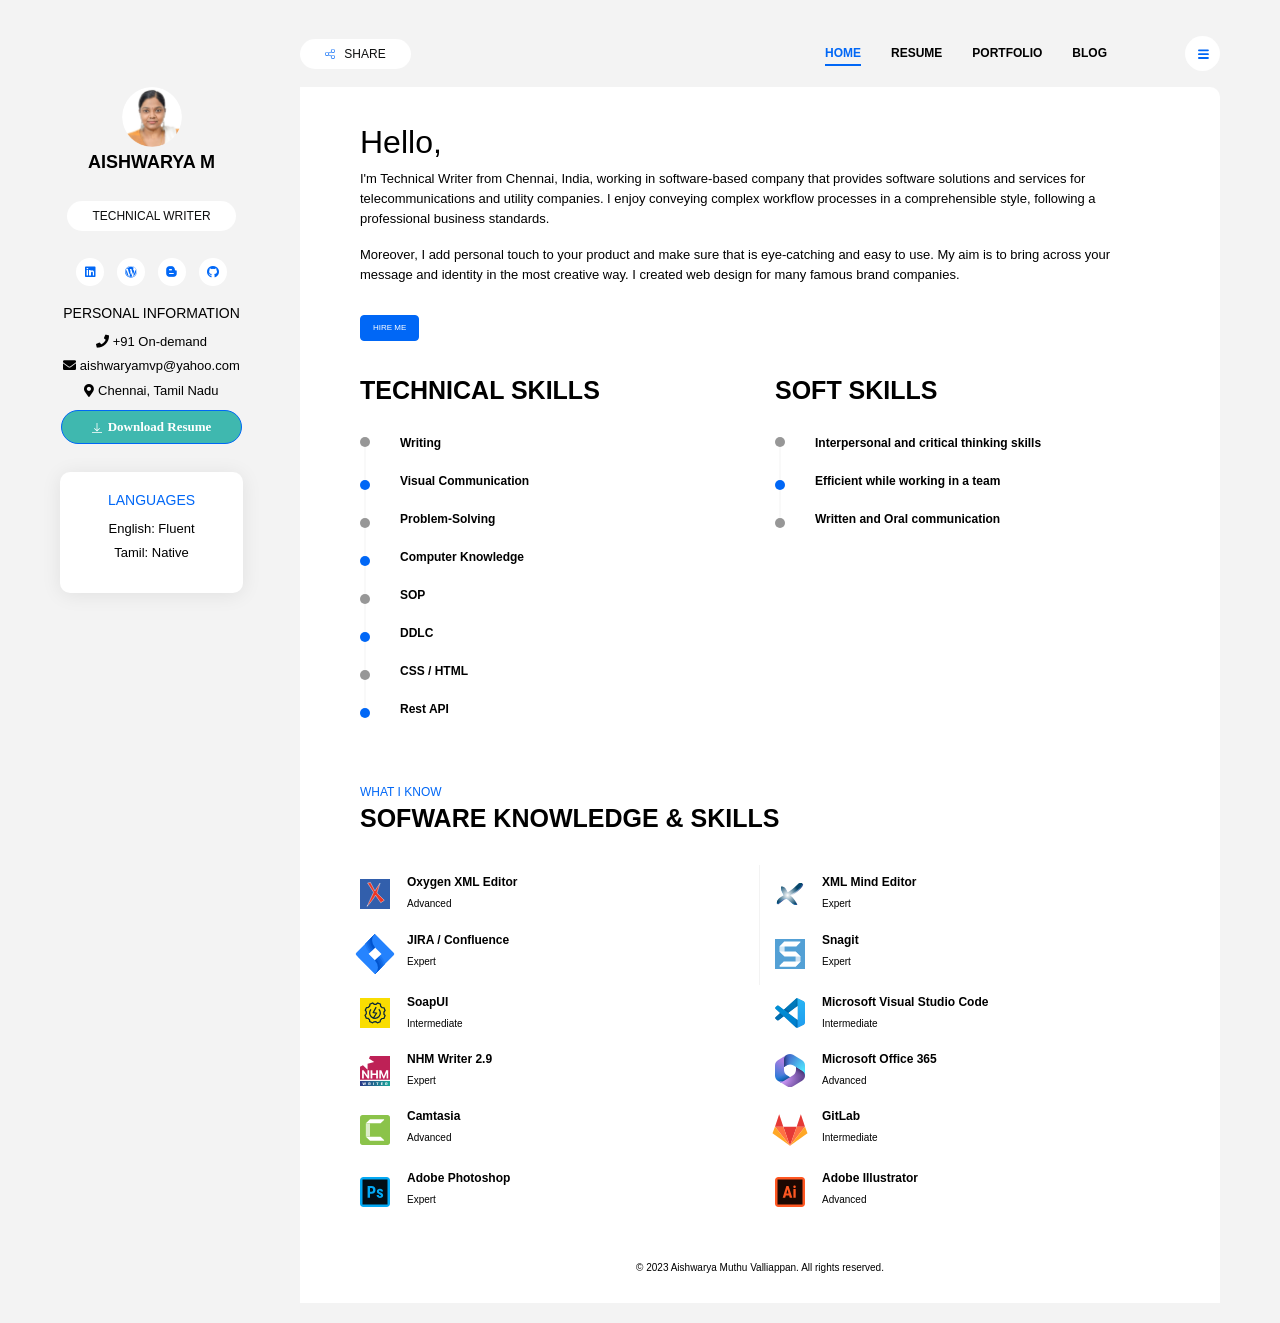
==== Portfolio/resume_template/index.html @ 8da17300 "Live Resume: Version 01 Dated 19th June 2023" ====
<!DOCTYPE html>
<html lang="en">

<head>
    <meta charset="UTF-8">
    <meta name="viewport" content="width=device-width, initial-scale=1.0">
    <meta http-equiv="X-UA-Compatible" content="ie=edge">
    <title>Live Resume :: Home</title>
    <link href="https://fonts.googleapis.com/css?family=Mukta:300,400,500,600,700&display=swap" rel="stylesheet">
    <link rel="stylesheet" href="assets/vendors/@fortawesome/fontawesome-free/css/all.min.css">
    <link rel="stylesheet" href="assets/css/live-resume.css">
</head>

<body>
    <header>
        <button class="btn btn-white btn-share ml-auto mr-3 ml-md-0 mr-md-auto"><img src="assets/images/share.svg"
                alt="share" class="btn-img">
            SHARE</button>
        <nav class="collapsible-nav" id="collapsible-nav">
            <a href="index.html" class="nav-link active">HOME</a>
            <a href="resume.html" class="nav-link">RESUME</a>
            <a href="portfolio.html" class="nav-link">PORTFOLIO</a>
            <a href="blog.html" class="nav-link">BLOG</a>
        </nav>
        <button class="btn btn-menu-toggle btn-white rounded-circle" data-toggle="collapsible-nav"
            data-target="collapsible-nav"><img src="assets/images/hamburger.svg" alt="hamburger"></button>
    </header>
    <div class="content-wrapper">
        <aside>
            <div class="profile-img-wrapper">
                <img src="assets/images/Profile-Pic.png" alt="profile">
            </div>
            <h1 class="profile-name">AISHWARYA M</h1>
            <div class="text-center">
                <span class="badge badge-white badge-pill profile-designation">TECHNICAL WRITER</span>
            </div>
            <nav class="social-links">
                <a href="https://www.linkedin.com/in/aishwaryamvp/" class="social-link"><i
                        class="fab fa-linkedin"></i></a>
                <a href="https://solaiwrites.wordpress.com/" class="social-link"><i class="fab fa-wordpress"></i></a>
                <a href="https://aishwaryamblog.blogspot.com/" class="social-link"><i class="fab fa-blogger-b"></i></a>
                <a href="https://github.com/mvaishwarya" class="social-link"><i class="fab fa-github"></i></a>
            </nav>
            <div class="widget">
                <h5 class="widget-title">personal information</h5>
                <div class="widget-content">
                    <p><i class="fas fa-phone"></i> +91 On-demand </p>
                    <p><i class="fas fa-envelope"></i> aishwaryamvp@yahoo.com</p>
                    <p><i class="fas fa-map-marker-alt"></i> Chennai, Tamil Nadu </p>
                    <button class="btn btn-download-cv btn-primary rounded-pill"> <img src="assets/images/download.svg"
                            alt="download" class="btn-img">Download Resume </button>
                </div>
            </div>
            <div class="widget card">
                <div class="card-body">
                    <div class="widget-content">
                        <h5 class="widget-title card-title">LANGUAGES</h5>
                        <p>English: Fluent</p>
                        <p>Tamil: Native</p>
                    </div>
                </div>
            </div>
        </aside>
        <main>
            <section class="intro-section">
                <h2 class="topic-title">Hello,</h2>
                <p>I'm Technical Writer from Chennai, India, working in software-based company that provides software
                    solutions and services for telecommunications and utility companies. I enjoy conveying complex
                    workflow
                    processes in a comprehensible style, following a professional business standards. </p>
                <p>Moreover, I add personal touch to your product and make sure that is eye-catching and easy to use.
                    My aim is to bring across your message and identity in the most creative way. I created web design
                    for many famous brand companies.</p>
                <a href="#!" class="btn btn-primary btn-hire-me">HIRE ME</a>
            </section>
            <section class="resume-section">
                <div class="row">
                    <div class="col-lg-6">
                        <div>
                            <h2 class="section-title">Technical Skills</h2>
                            <ul class="time-line">
                                <li class="time-line-item">
                                    <h6 class="time-line-item-title">Writing</h6>
                                </li>
                                <li class="time-line-item">
                                    <h6 class="time-line-item-title">Visual Communication</h6>
                                </li>
                                <li class="time-line-item">
                                    <h6 class="time-line-item-title">Problem-Solving</h6>
                                </li>
                                <li class="time-line-item">
                                    <h6 class="time-line-item-title">Computer Knowledge</h6>
                                </li>
                                <li class="time-line-item">
                                    <h6 class="time-line-item-title">SOP</h6>
                                </li>
                                <li class="time-line-item">
                                    <h6 class="time-line-item-title">DDLC</h6>
                                </li>
                                <li class="time-line-item">
                                    <h6 class="time-line-item-title">CSS / HTML </h6>
                                </li>
                                <li class="time-line-item">
                                    <h6 class="time-line-item-title">Rest API </h6>
                                </li>
                            </ul>
                        </div>
                    </div>
                    <div class="col-lg-6">

                        <div>
                            <h2 class="section-title">Soft Skills</h2>
                            <ul class="time-line">
                                <li class="time-line-item">
                                    <h6 class="time-line-item-title">Interpersonal and critical thinking skills</h6>
                                </li>
                                <li class="time-line-item">
                                    <h6 class="time-line-item-title">Efficient while working in a team</h6>
                                </li>
                                <li class="time-line-item">
                                    <h6 class="time-line-item-title">Written and
                                        Oral communication</h6>
                                </li>
                            </ul>
                        </div>
                    </div>
            </section>
            <section class="services-section">
                <h6 class="section-subtitle">WHAT I KNOW</h6>
                <h2 class="section-title">SOFWARE KNOWLEDGE & SKILLS </h2>
                <div class="row">
                    <div class="media service-card col-lg-6">
                        <div class="service-icon">
                            <img src="assets/images/oXygen.svg" alt="target">
                        </div>
                        <div class="media-body">
                            <h5 class="service-title">Oxygen XML Editor</h5>
                            <p class="service-description">Advanced</p>
                        </div>
                    </div>
                    <div class="media service-card col-lg-6">
                        <div class="service-icon">
                            <img src="assets/images/XMLMind.svg" alt="bulb">
                        </div>
                        <div class="media-body">
                            <h5 class="service-title">XML Mind Editor</h5>
                            <p class="service-description">Expert
                            </p>
                        </div>
                    </div>
                    <div class="media service-card col-lg-6">
                        <div class="service-icon">
                            <img src="assets/images/Jira.svg" width="40" height="40">
                        </div>
                        <div class="media-body">
                            <h5 class="service-title">JIRA / Confluence</h5>
                            <p class="service-description">Expert
                            </p>
                        </div>
                    </div>
                    <div class="media service-card col-lg-6">
                        <div class="service-icon">
                            <img src="assets/images/Snagit.svg" alt="smartphone">
                        </div>
                        <div class="media-body">
                            <h5 class="service-title">Snagit</h5>
                            <p class="service-description">Expert
                            </p>
                        </div>
                    </div>
                    <div class="media service-card col-lg-6">
                        <div class="service-icon">
                            <img src="assets/images/SoapUI.svg" alt="smartphone">
                        </div>
                        <div class="media-body">
                            <h5 class="service-title">SoapUI </h5>
                            <p class="service-description">Intermediate
                            </p>
                        </div>
                    </div>
                    <div class="media service-card col-lg-6">
                        <div class="service-icon">
                            <img src="assets/images/Visual_Studio_Code.svg" alt="smartphone">
                        </div>
                        <div class="media-body">
                            <h5 class="service-title">Microsoft Visual Studio Code</h5>
                            <p class="service-description">Intermediate
                            </p>
                        </div>
                    </div>
                    <div class="media service-card col-lg-6">
                        <div class="service-icon">
                            <img src="assets/images/NHM.svg" alt="smartphone">
                        </div>
                        <div class="media-body">
                            <h5 class="service-title">NHM Writer 2.9</h5>
                            <p class="service-description">Expert
                            </p>
                        </div>
                    </div>
                    <div class="media service-card col-lg-6">
                        <div class="service-icon">
                            <img src="assets/images/Microsoft_365.svg" alt="smartphone">
                        </div>
                        <div class="media-body">
                            <h5 class="service-title">Microsoft Office 365</h5>
                            <p class="service-description">Advanced
                            </p>
                        </div>
                    </div>
                    <div class="media service-card col-lg-6">
                        <div class="service-icon">
                            <img src="assets/images/Camtasia.svg" width="40" height="40">
                        </div>
                        <div class="media-body">
                            <h5 class="service-title">Camtasia</h5>
                            <p class="service-description">Advanced
                            </p>
                        </div>
                    </div>
                    <div class="media service-card col-lg-6">
                        <div class="service-icon">
                            <img src="assets/images/GitLab.svg" width="40" height="40">
                        </div>
                        <div class="media-body">
                            <h5 class="service-title">GitLab</h5>
                            <p class="service-description">Intermediate
                            </p>
                        </div>
                    </div>
                    <div class="media service-card col-lg-6">
                        <div class="service-icon">
                            <img src="assets/images/Photoshop.svg" width="40" height="40">
                        </div>
                        <div class="media-body">
                            <h5 class="service-title">Adobe Photoshop</h5>
                            <p class="service-description">Expert
                            </p>
                        </div>
                    </div>
                    <div class="media service-card col-lg-6">
                        <div class="service-icon">
                            <img src="assets/images/Illustrator.svg" width="40" height="40">
                        </div>
                        <div class="media-body">
                            <h5 class="service-title">Adobe Illustrator</h5>
                            <p class="service-description">Advanced
                            </p>
                        </div>
                    </div>
                </div>
            </section>

            <footer>© 2023 Aishwarya Muthu Valliappan. All rights reserved.</footer>
        </main>
    </div>
    <script src="assets/vendors/jquery/dist/jquery.min.js"></script>
    <script src="assets/vendors/@popperjs/core/dist/umd/popper-base.min.js"></script>
    <script src="assets/vendors/bootstrap/dist/js/bootstrap.min.js"></script>
    <script src="assets/js/live-resume.js"></script>
</body>

</html>
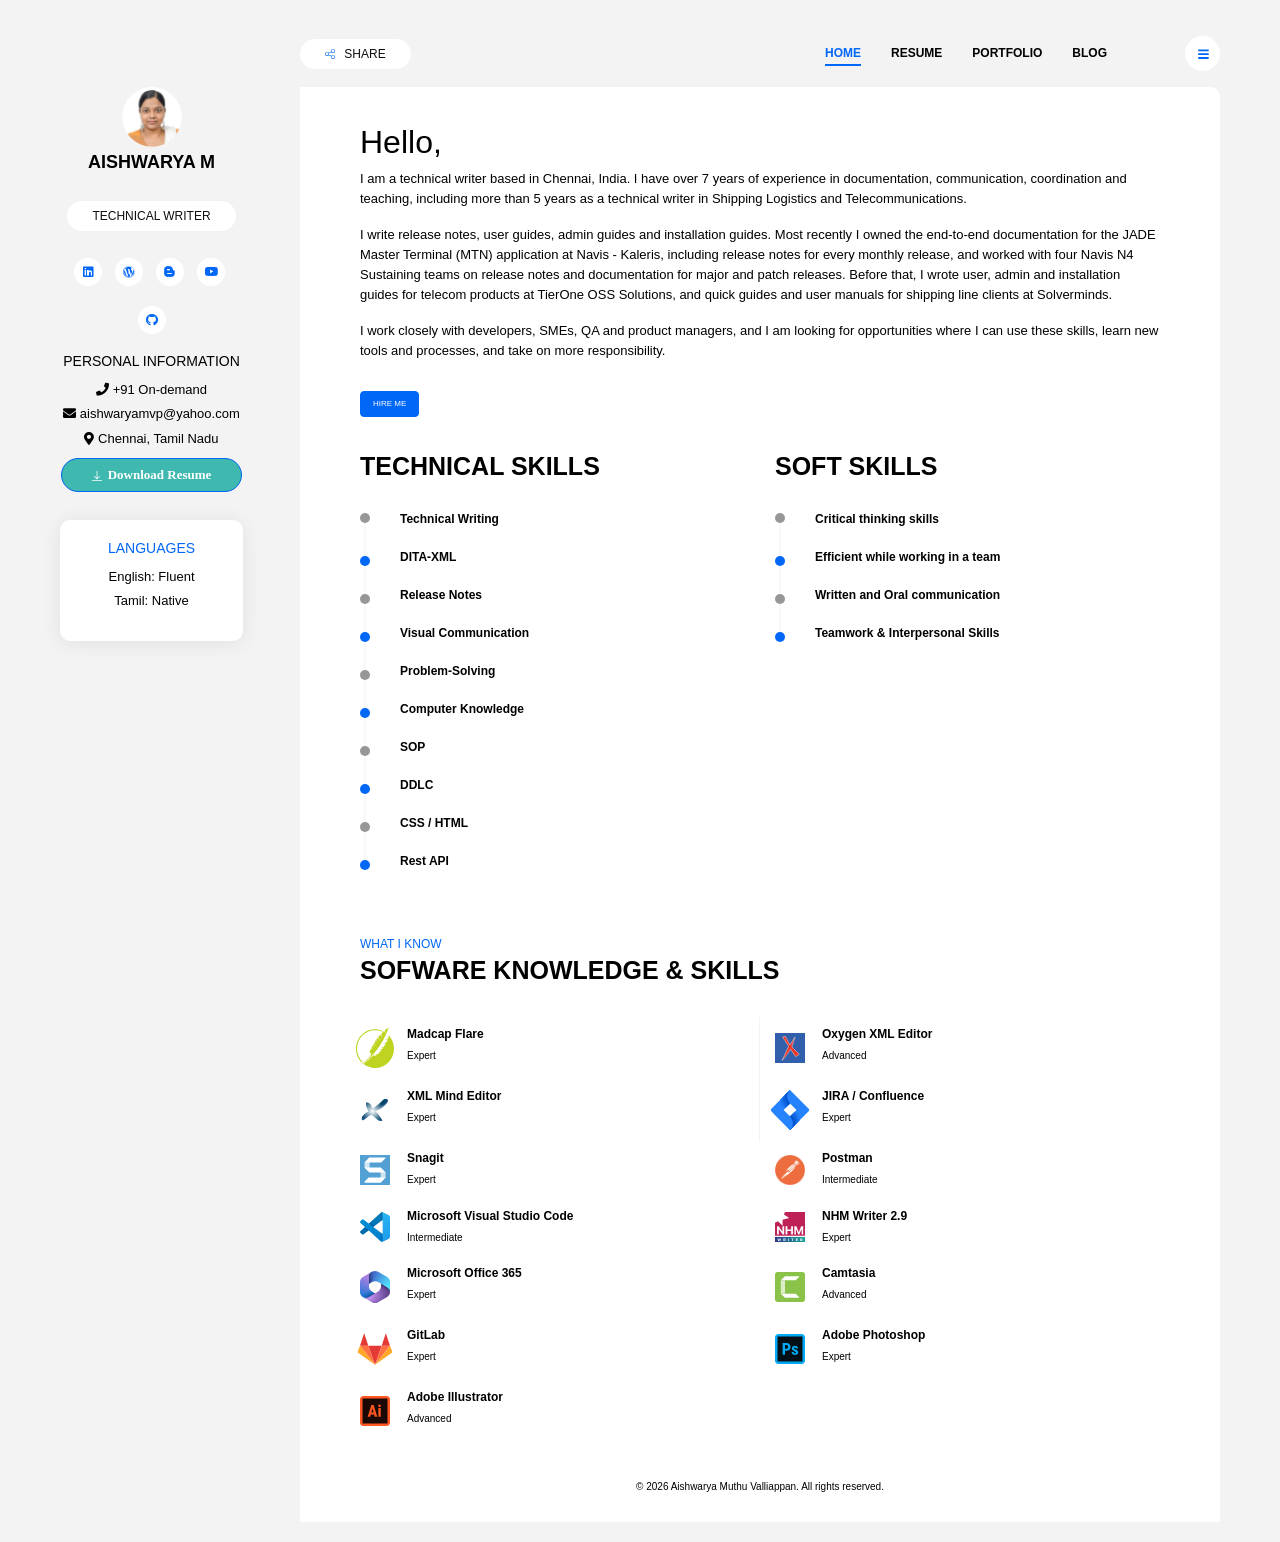
==== commit 87b819b7: "Update technical writer portfolio content for October 2026" ====
--- a/Portfolio/resume_template/index.html
+++ b/Portfolio/resume_template/index.html
@@ -39,6 +39,7 @@
                         class="fab fa-linkedin"></i></a>
                 <a href="https://solaiwrites.wordpress.com/" class="social-link"><i class="fab fa-wordpress"></i></a>
                 <a href="https://aishwaryamblog.blogspot.com/" class="social-link"><i class="fab fa-blogger-b"></i></a>
+                <a href="https://www.youtube.com/@aishumv" class="social-link"><i class="fab fa-youtube"></i></a>
                 <a href="https://github.com/mvaishwarya" class="social-link"><i class="fab fa-github"></i></a>
             </nav>
             <div class="widget">
@@ -64,13 +65,9 @@
         <main>
             <section class="intro-section">
                 <h2 class="topic-title">Hello,</h2>
-                <p>I'm Technical Writer from Chennai, India, working in software-based company that provides software
-                    solutions and services for telecommunications and utility companies. I enjoy conveying complex
-                    workflow
-                    processes in a comprehensible style, following a professional business standards. </p>
-                <p>Moreover, I add personal touch to your product and make sure that is eye-catching and easy to use.
-                    My aim is to bring across your message and identity in the most creative way. I created web design
-                    for many famous brand companies.</p>
+                <p>I am a technical writer based in Chennai, India. I have over 7 years of experience in documentation, communication, coordination and teaching, including more than 5 years as a technical writer in Shipping Logistics and Telecommunications.</p>
+<p>I write release notes, user guides, admin guides and installation guides. Most recently I owned the end-to-end documentation for the JADE Master Terminal (MTN) application at Navis - Kaleris, including release notes for every monthly release, and worked with four Navis N4 Sustaining teams on release notes and documentation for major and patch releases. Before that, I wrote user, admin and installation guides for telecom products at TierOne OSS Solutions, and quick guides and user manuals for shipping line clients at Solverminds.</p>
+<p>I work closely with developers, SMEs, QA and product managers, and I am looking for opportunities where I can use these skills, learn new tools and processes, and take on more responsibility.</p>
                 <a href="#!" class="btn btn-primary btn-hire-me">HIRE ME</a>
             </section>
             <section class="resume-section">
@@ -80,7 +77,13 @@
                             <h2 class="section-title">Technical Skills</h2>
                             <ul class="time-line">
                                 <li class="time-line-item">
-                                    <h6 class="time-line-item-title">Writing</h6>
+                                    <h6 class="time-line-item-title">Technical Writing</h6>
+                                </li>
+                                <li class="time-line-item">
+                                    <h6 class="time-line-item-title">DITA-XML</h6>
+                                </li>
+                                <li class="time-line-item">
+                                    <h6 class="time-line-item-title">Release Notes</h6>
                                 </li>
                                 <li class="time-line-item">
                                     <h6 class="time-line-item-title">Visual Communication</h6>
@@ -112,7 +115,7 @@
                             <h2 class="section-title">Soft Skills</h2>
                             <ul class="time-line">
                                 <li class="time-line-item">
-                                    <h6 class="time-line-item-title">Interpersonal and critical thinking skills</h6>
+                                    <h6 class="time-line-item-title">Critical thinking skills</h6>
                                 </li>
                                 <li class="time-line-item">
                                     <h6 class="time-line-item-title">Efficient while working in a team</h6>
@@ -120,6 +123,9 @@
                                 <li class="time-line-item">
                                     <h6 class="time-line-item-title">Written and
                                         Oral communication</h6>
+                                </li>
+                                <li class="time-line-item">
+                                    <h6 class="time-line-item-title">Teamwork & Interpersonal Skills</h6>
                                 </li>
                             </ul>
                         </div>
@@ -131,6 +137,15 @@
                 <div class="row">
                     <div class="media service-card col-lg-6">
                         <div class="service-icon">
+                            <img src="assets/images/MadCapFlare-icon.svg" width="40" height="40">
+                        </div>
+                        <div class="media-body">
+                            <h5 class="service-title">Madcap Flare</h5>
+                            <p class="service-description">Expert</p>
+                        </div>
+                    </div>
+                    <div class="media service-card col-lg-6">
+                        <div class="service-icon">
                             <img src="assets/images/oXygen.svg" alt="target">
                         </div>
                         <div class="media-body">
@@ -170,10 +185,10 @@
                     </div>
                     <div class="media service-card col-lg-6">
                         <div class="service-icon">
-                            <img src="assets/images/SoapUI.svg" alt="smartphone">
-                        </div>
-                        <div class="media-body">
-                            <h5 class="service-title">SoapUI </h5>
+                            <img src="assets/images/postman-icon.svg" alt="smartphone">
+                        </div>
+                        <div class="media-body">
+                            <h5 class="service-title">Postman </h5>
                             <p class="service-description">Intermediate
                             </p>
                         </div>
@@ -204,7 +219,7 @@
                         </div>
                         <div class="media-body">
                             <h5 class="service-title">Microsoft Office 365</h5>
-                            <p class="service-description">Advanced
+                            <p class="service-description">Expert
                             </p>
                         </div>
                     </div>
@@ -224,7 +239,7 @@
                         </div>
                         <div class="media-body">
                             <h5 class="service-title">GitLab</h5>
-                            <p class="service-description">Intermediate
+                            <p class="service-description">Expert
                             </p>
                         </div>
                     </div>
@@ -251,7 +266,7 @@
                 </div>
             </section>
 
-            <footer>© 2023 Aishwarya Muthu Valliappan. All rights reserved.</footer>
+            <footer>© 2026 Aishwarya Muthu Valliappan. All rights reserved.</footer>
         </main>
     </div>
     <script src="assets/vendors/jquery/dist/jquery.min.js"></script>
